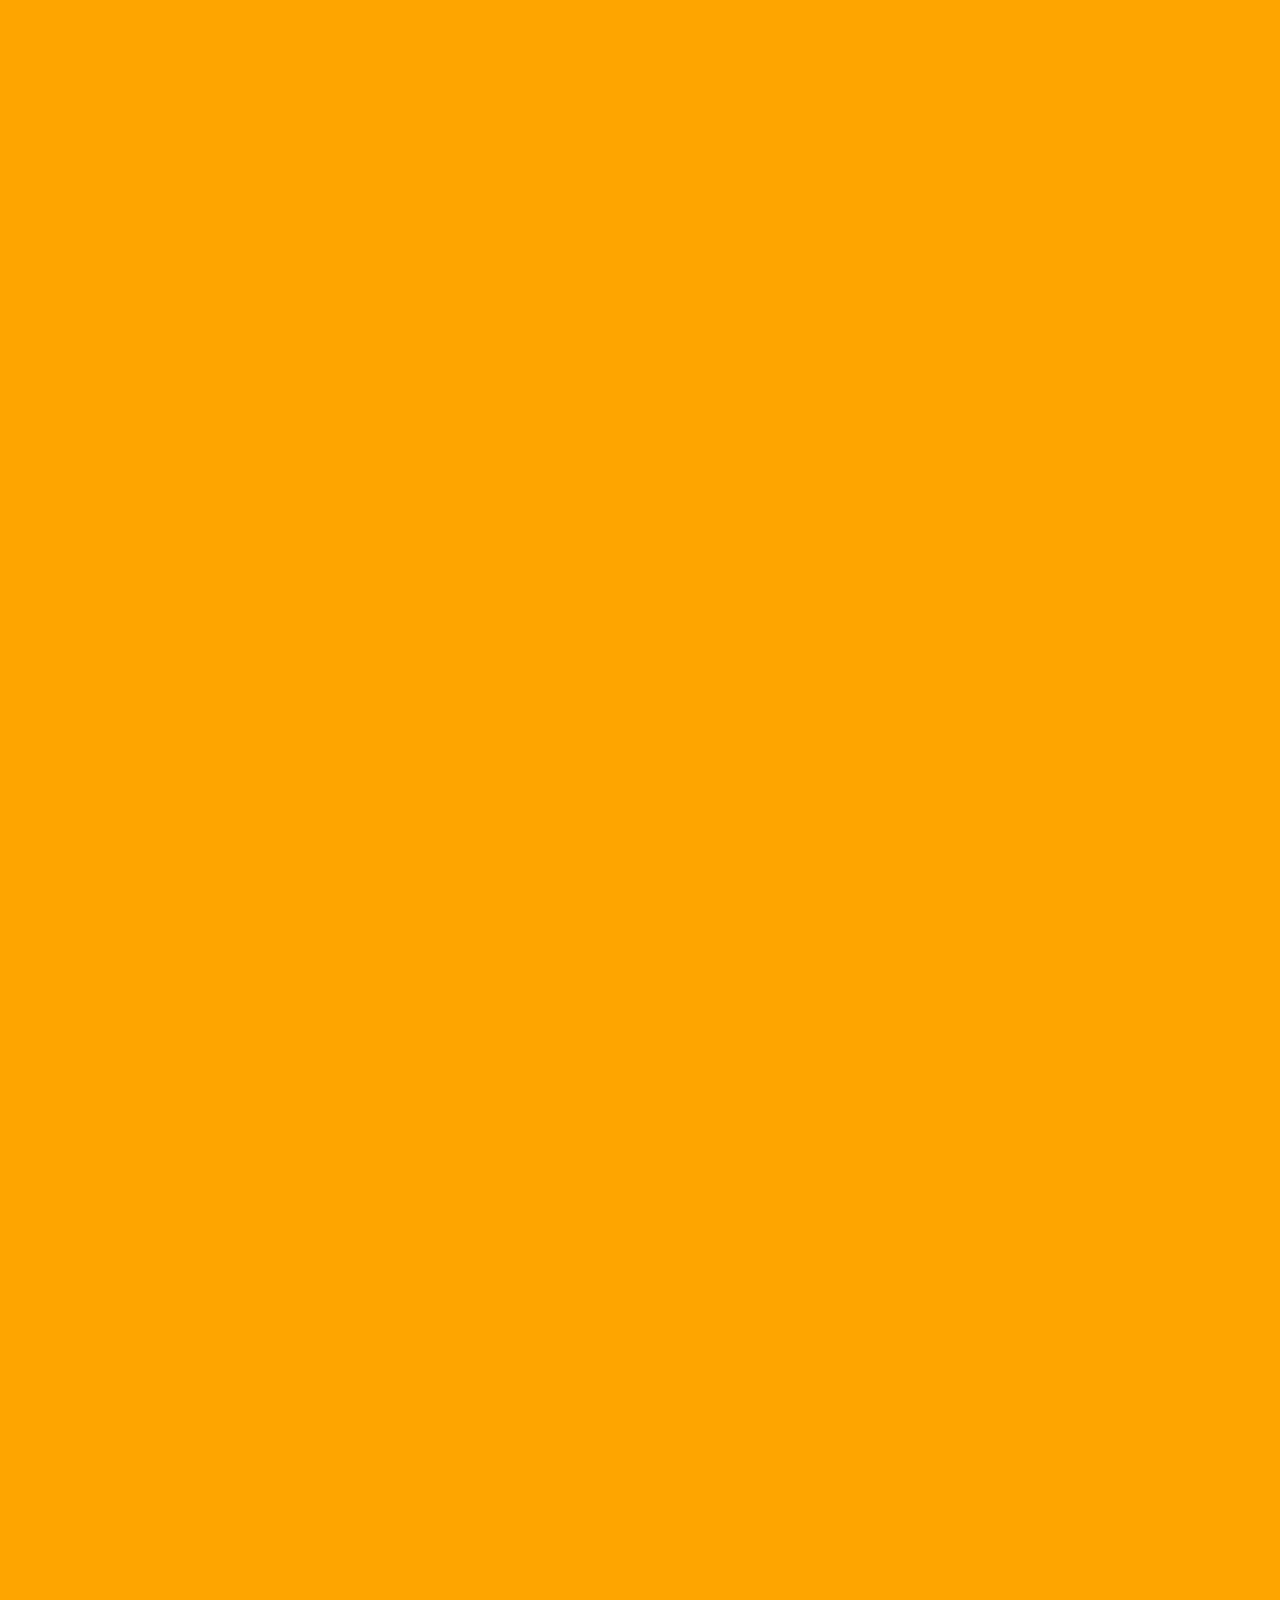
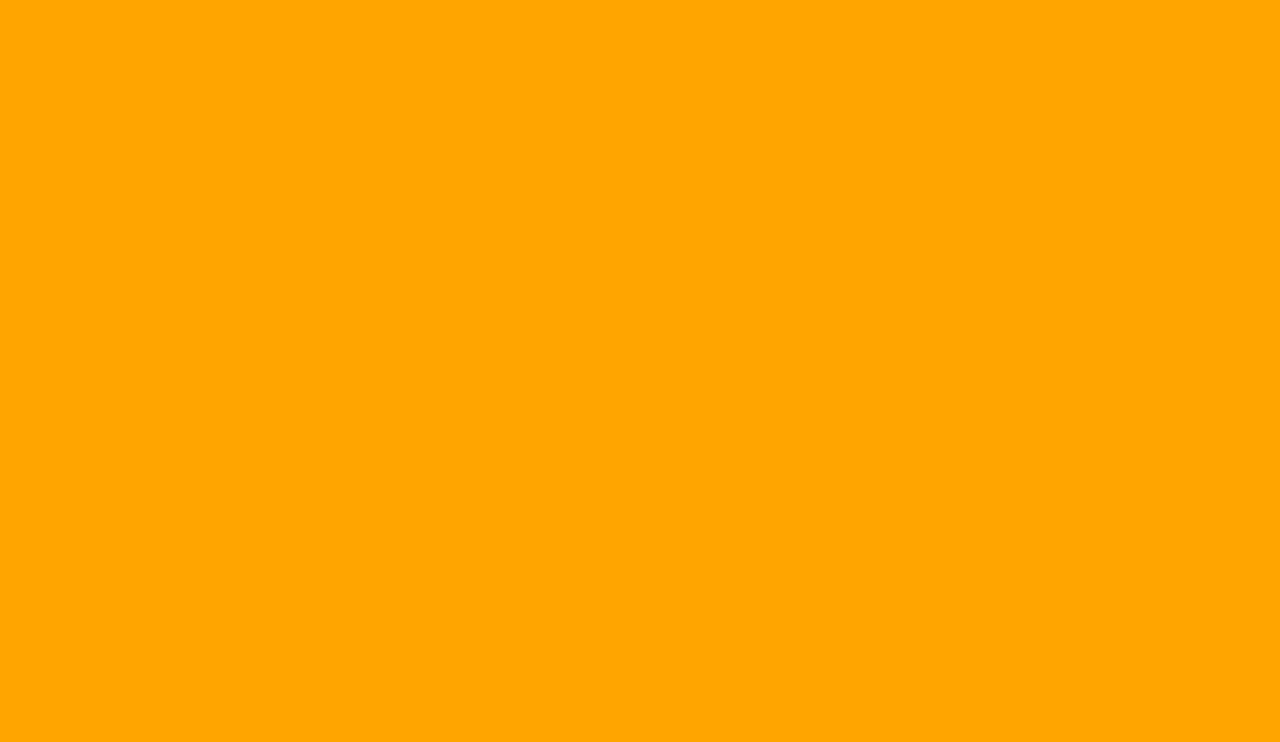
==== Activity 1/index.html @ dac04cb3 "Add files via upload" ====
<!DOCTYPE html>
<html lang="en">
<head>
    <meta charset="UTF-8">
    <meta name="viewport" content="width=device-width, initial-scale=1.0">
    <title>Filipino recipe</title>
    <style>
        body {
            opacity: 0;
            animation: fadeIn 1s ease-in-out forwards;
        }

        @keyframes fadeIn {
            to {
                opacity: 1;
            }
        }

        hr {
            width: 80%;
            height: 2px;
            background-color: rgba(255, 174, 0, 0.233);
            margin-bottom: 7px;
            margin-right: auto;
            margin-left: auto;
            margin-top: 9px;
            border-width: 4px;
            border-color: rgba(89, 12, 12, 0.655);
        }

        /* Add the CSS code here */
        @media screen and (max-width: 768px) {
            /* Adjustments for smaller screens */
            hr {
                width: 90%;
            }

            h1 {
                font-size: 30px;
            }

            h2 {
                font-size: 18px;
            }
        }

        /* Add CSS for navigation buttons */
        nav {
            text-align: left;
            margin-top: 20px;
        }

        nav a {
            background: rgba(89, 12, 12, 0.655);
            color: white;
            text-decoration: none;
            border: 2px solid transparent;
            font-weight: bold;
            padding: 13px 30px;
            border-radius: 30px;
            transition: .4s;
            margin-right: 10px;
        }

        nav a:hover {
            background: brown;
        }
    </style>
</head>
<body bgcolor="orange">
    <nav>
        <a href="#" class="back-button" onclick="goBack()">Go Back</a>
    </nav>
    <font color="black">  
        <br />
        <hr size="8" width="90%">
        <big><big><i><center><h1>Filipino recipe for Chicken Adobo</h1></center></i></big></big>
        <hr size="8" width="90%">
        <center><img src="https://www.jocooks.com/wp-content/uploads/2021/04/chicken-adobo-1-13.jpg" width="450px" height="350px"/></center>
        <pre><center><h2>Adobo is a savory and slightly tangy dish, and it's a staple in Filipino cuisine.</h2></center></pre>
        <br />
        <b><pre><h1>               Ingredients:</h1></pre></b>
        <pre><h2>                      1.5 kg (3.3 lbs) chicken, cut into serving pieces</h2></pre>
        <pre><h2>                      1 onion, peeled and sliced thinly</h2></pre>
        <pre><h2>                      1 head garlic, peeled and minced</h2></pre>
        <pre><h2>                      1 cup soy sauce</h2></pre>
        <pre><h2>                      1 cup white vinegar</h2></pre>
        <pre><h2>                      1 teaspoon peppercorns</h2></pre>
        <pre><h2>                      3 bay leaves</h2></pre>
        <pre><h2>                      1 tablespoon cooking oil</h2></pre>
        <pre><h2>                      1 cup water Salt and pepper to taste</h2></pre>
        <pre><h1>               Instructions:</h1></pre></b>
        <b><pre><h2>                      1. Marinate the Chicken:</h2></pre></b>
        <p style="text-align:left;"><b><big><pre>
        <br>                                    In a large bowl, combine the chicken, soy sauce, garlic, peppercorns, and bay
        <br>                                    leaves. Let the chicken marinate for at least 30 minutes to allow the flavors
        <br>                                    to infuse.
        </pre></big></p>
        <b><pre><h2>                      2. Cooking the Adobo:</h2></pre></b>
        <p style="text-align:left;"><b><big><pre>
        <br>                                    In a wide, heavy-bottomed pan, heat cooking oil over medium heat. Add sliced 
        <br>                                    onions and sauté until they become translucent.
        </pre></big></p>
        <b><pre><h2>                      3. Add Marinated Chicken:</h2></pre></b>
        <p style="text-align:left;"><b><big><pre>
        <br>                                     Add the marinated chicken to the pan. Cook for about 5 minutes or until the  
        <br>                                     chicken is lightly browned.
        </pre></big></p>
        <b><pre><h2>                      4. Pour Vinegar and Water:</h2></pre></b>
        <p style="text-align:left;"><b><big><pre>
        <br>                                     Pour in the white vinegar and water. Allow it to boil without stirring. 
        </pre></big></p>
        <b><pre><h2>                      5. Simmer:</h2></pre></b>
        <p style="text-align:left;"><b><big><pre>
        <br>                                     Once boiling, lower the heat, cover the pan, and simmer for about 30 to 40 
        <br>                                     minutes or until the chicken is tender. Stir occasionally. 
        </pre></big></p>
        <b><pre><h2>                      6. Seasoning:</h2></pre></b>
        <p style="text-align:left;"><b><big><pre>
        <br>                                     Season with salt and pepper to taste. Adjust the seasoning according to your 
        <br>                                     preference.
        </pre></big></p>
        <b><pre><h2>                      7. Serve:</h2></pre></b>
        <p style="text-align:left;"><b><big><pre>
        <br>                                     Serve the Chicken Adobo hot with steamed rice. 
        </pre></big></p>
        <b><pre><h2>                      8. Optional Tips:</h2></pre></b>
        <p style="text-align:left;"><b><big><pre>
        <br>                                     You can add hard-boiled eggs to the simmering adobo for added flavor. Some 
        <br>                                     variations include adding coconut milk for a richer taste. Enjoy your homemade
        <br>                                     Chicken Adobo!
        </pre></big></p>
        <hr size="8" width="90%">
    <center>
    <table border="1">
        <thead>
        <tr>
            <th>Project</th>
            <th>Tittle</th>
            <th>Description</th>
        </tr>
        <tr>
            <td><a href="#Project 1">Project 1</a></td>
            <td>Macaroni and Cheese Recipe</td>
            <td><strong>A webpage built purely in HTML showcasing HTML Text fundamentals such as Headings,Paragraphs and Lists.</strong></td>
        </tr>
        </thead>
        <tr>
            <script>
                function goBack() {
                    window.history.back();
                }
            </script>
        </body>
        </html>
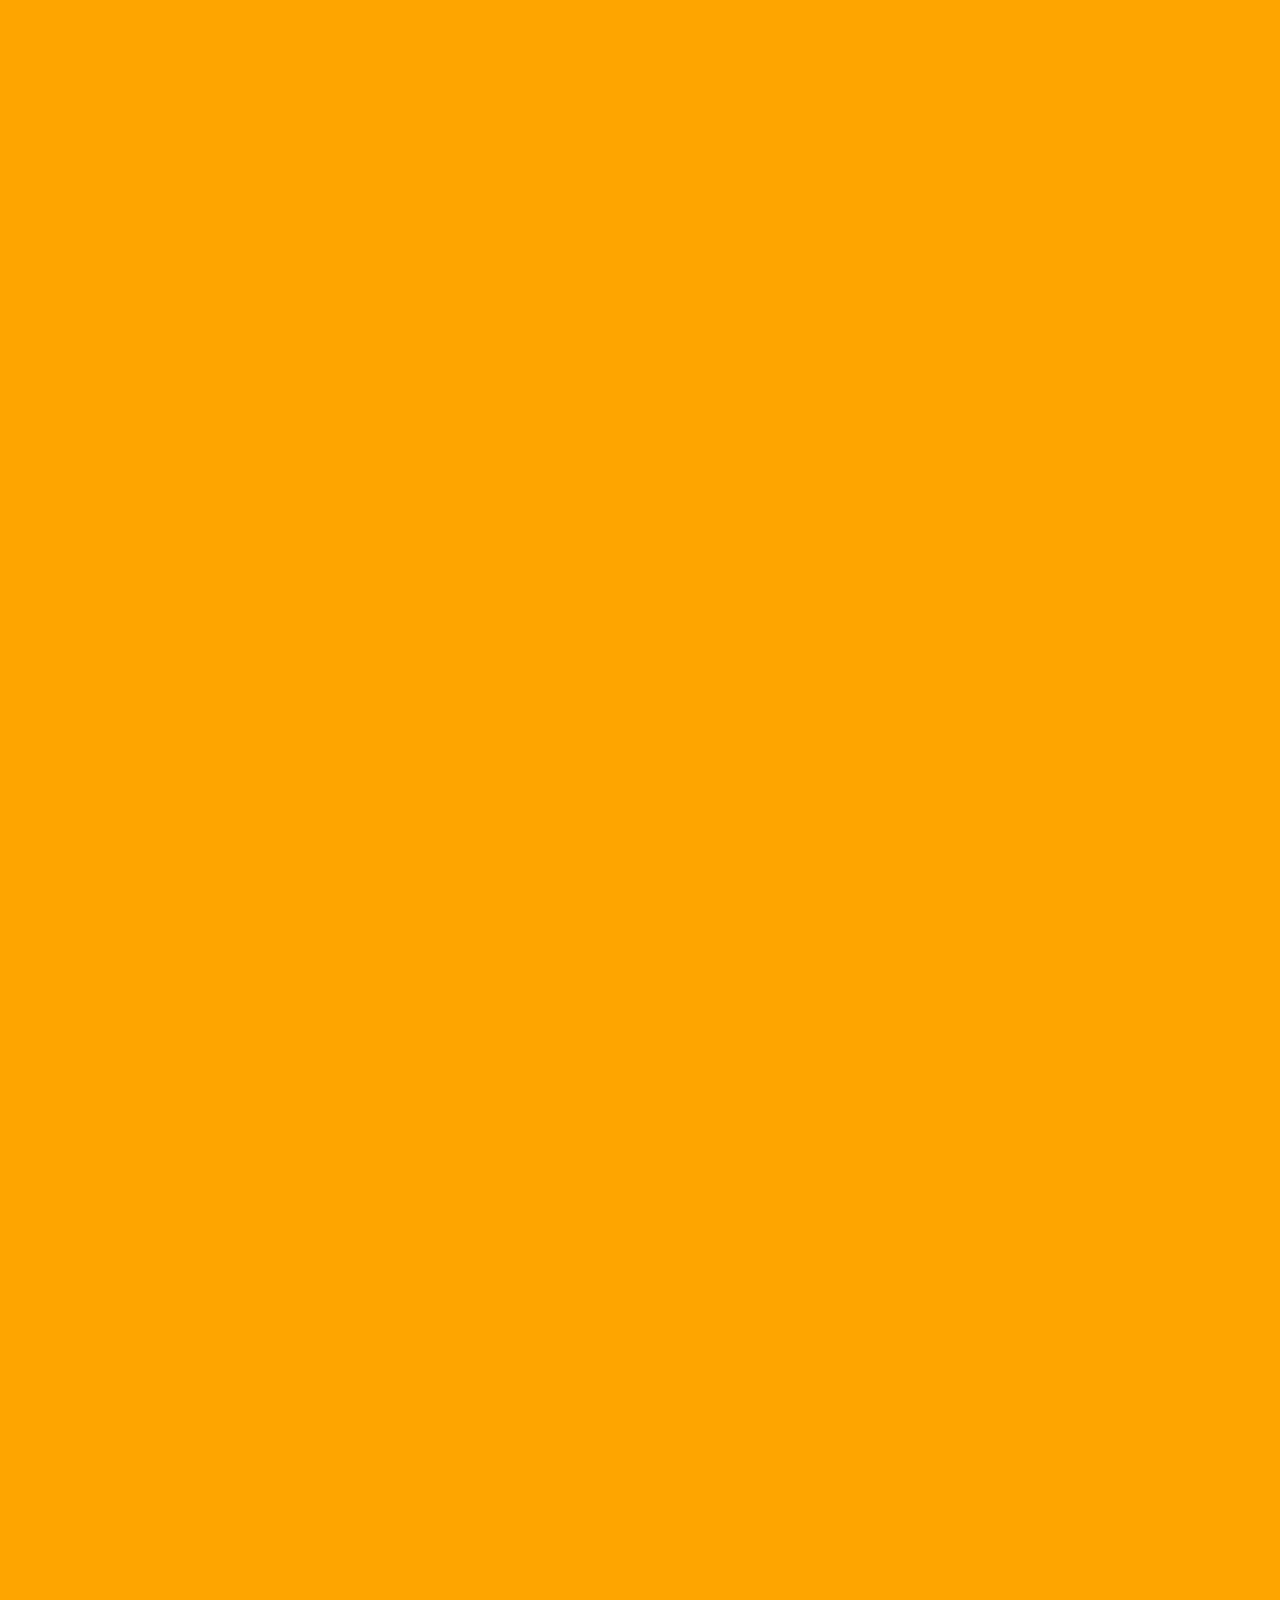
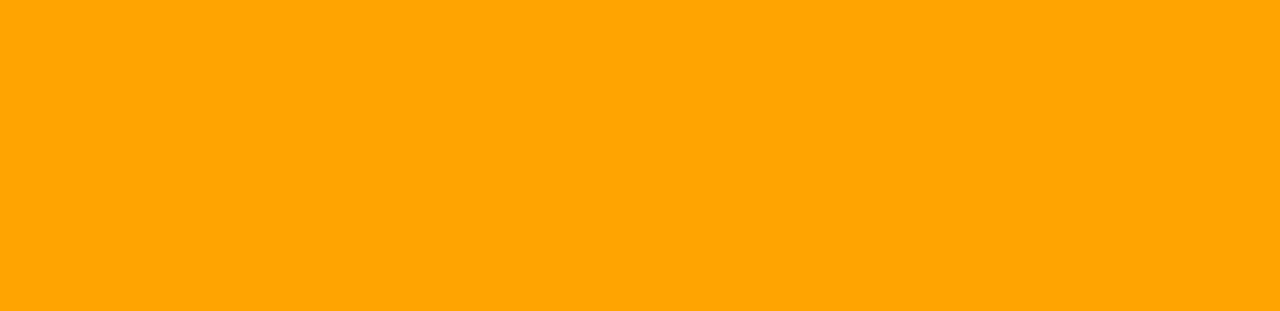
==== commit d1b1579f: "Update index.html" ====
--- a/Activity 1/index.html
+++ b/Activity 1/index.html
@@ -8,6 +8,7 @@
         body {
             opacity: 0;
             animation: fadeIn 1s ease-in-out forwards;
+            font-family: sans-serif; /* Set default font family */
         }
 
         @keyframes fadeIn {
@@ -20,10 +21,7 @@
             width: 80%;
             height: 2px;
             background-color: rgba(255, 174, 0, 0.233);
-            margin-bottom: 7px;
-            margin-right: auto;
-            margin-left: auto;
-            margin-top: 9px;
+            margin: 9px auto 7px; /* Adjust margin */
             border-width: 4px;
             border-color: rgba(89, 12, 12, 0.655);
         }
@@ -37,16 +35,38 @@
 
             h1 {
                 font-size: 30px;
+                text-align: center; /* Align h1 center for smaller screens */
             }
 
             h2 {
                 font-size: 18px;
+                text-align: center; /* Align h2 center for smaller screens */
+            }
+
+            img {
+                display: block;
+                margin: 0 auto 20px; /* Center align and add margin to the image */
+                max-width: 90%; /* Limit image width to 90% of container */
+                height: auto;
+            }
+
+            pre {
+                text-align: center; /* Align pre center for smaller screens */
+            }
+
+            nav {
+                text-align: center; /* Align nav center for smaller screens */
+                margin-top: 20px;
+            }
+
+            nav a {
+                margin: 0 5px; /* Adjust margin for smaller screens */
             }
         }
 
         /* Add CSS for navigation buttons */
         nav {
-            text-align: left;
+            text-align: left; /* Align nav left */
             margin-top: 20px;
         }
 
@@ -65,6 +85,22 @@
         nav a:hover {
             background: brown;
         }
+
+        /* Adjustments for table content */
+        table {
+            width: 100%;
+            border-collapse: collapse;
+        }
+
+        th, td {
+            border: 1px solid black;
+            padding: 8px;
+            text-align: left;
+        }
+
+        th {
+            background-color: #f2f2f2;
+        }
     </style>
 </head>
 <body bgcolor="orange">
@@ -72,84 +108,77 @@
         <a href="#" class="back-button" onclick="goBack()">Go Back</a>
     </nav>
     <font color="black">  
-        <br />
         <hr size="8" width="90%">
         <big><big><i><center><h1>Filipino recipe for Chicken Adobo</h1></center></i></big></big>
         <hr size="8" width="90%">
         <center><img src="https://www.jocooks.com/wp-content/uploads/2021/04/chicken-adobo-1-13.jpg" width="450px" height="350px"/></center>
         <pre><center><h2>Adobo is a savory and slightly tangy dish, and it's a staple in Filipino cuisine.</h2></center></pre>
-        <br />
-        <b><pre><h1>               Ingredients:</h1></pre></b>
-        <pre><h2>                      1.5 kg (3.3 lbs) chicken, cut into serving pieces</h2></pre>
-        <pre><h2>                      1 onion, peeled and sliced thinly</h2></pre>
-        <pre><h2>                      1 head garlic, peeled and minced</h2></pre>
-        <pre><h2>                      1 cup soy sauce</h2></pre>
-        <pre><h2>                      1 cup white vinegar</h2></pre>
-        <pre><h2>                      1 teaspoon peppercorns</h2></pre>
-        <pre><h2>                      3 bay leaves</h2></pre>
-        <pre><h2>                      1 tablespoon cooking oil</h2></pre>
-        <pre><h2>                      1 cup water Salt and pepper to taste</h2></pre>
-        <pre><h1>               Instructions:</h1></pre></b>
-        <b><pre><h2>                      1. Marinate the Chicken:</h2></pre></b>
-        <p style="text-align:left;"><b><big><pre>
-        <br>                                    In a large bowl, combine the chicken, soy sauce, garlic, peppercorns, and bay
-        <br>                                    leaves. Let the chicken marinate for at least 30 minutes to allow the flavors
-        <br>                                    to infuse.
-        </pre></big></p>
-        <b><pre><h2>                      2. Cooking the Adobo:</h2></pre></b>
-        <p style="text-align:left;"><b><big><pre>
-        <br>                                    In a wide, heavy-bottomed pan, heat cooking oil over medium heat. Add sliced 
-        <br>                                    onions and sauté until they become translucent.
-        </pre></big></p>
-        <b><pre><h2>                      3. Add Marinated Chicken:</h2></pre></b>
-        <p style="text-align:left;"><b><big><pre>
-        <br>                                     Add the marinated chicken to the pan. Cook for about 5 minutes or until the  
-        <br>                                     chicken is lightly browned.
-        </pre></big></p>
-        <b><pre><h2>                      4. Pour Vinegar and Water:</h2></pre></b>
-        <p style="text-align:left;"><b><big><pre>
-        <br>                                     Pour in the white vinegar and water. Allow it to boil without stirring. 
-        </pre></big></p>
-        <b><pre><h2>                      5. Simmer:</h2></pre></b>
-        <p style="text-align:left;"><b><big><pre>
-        <br>                                     Once boiling, lower the heat, cover the pan, and simmer for about 30 to 40 
-        <br>                                     minutes or until the chicken is tender. Stir occasionally. 
-        </pre></big></p>
-        <b><pre><h2>                      6. Seasoning:</h2></pre></b>
-        <p style="text-align:left;"><b><big><pre>
-        <br>                                     Season with salt and pepper to taste. Adjust the seasoning according to your 
-        <br>                                     preference.
-        </pre></big></p>
-        <b><pre><h2>                      7. Serve:</h2></pre></b>
-        <p style="text-align:left;"><b><big><pre>
-        <br>                                     Serve the Chicken Adobo hot with steamed rice. 
-        </pre></big></p>
-        <b><pre><h2>                      8. Optional Tips:</h2></pre></b>
-        <p style="text-align:left;"><b><big><pre>
-        <br>                                     You can add hard-boiled eggs to the simmering adobo for added flavor. Some 
-        <br>                                     variations include adding coconut milk for a richer taste. Enjoy your homemade
-        <br>                                     Chicken Adobo!
-        </pre></big></p>
+        <b><pre><h1>Ingredients:</h1></pre></b>
+        <pre><h2>1.5 kg (3.3 lbs) chicken, cut into serving pieces</h2></pre>
+        <pre><h2>1 onion, peeled and sliced thinly</h2></pre>
+        <pre><h2>1 head garlic, peeled and minced</h2></pre>
+        <pre><h2>1 cup soy sauce</h2></pre>
+        <pre><h2>1 cup white vinegar</h2></pre>
+        <pre><h2>1 teaspoon peppercorns</h2></pre>
+        <pre><h2>3 bay leaves</h2></pre>
+        <pre><h2>1 tablespoon cooking oil</h2></pre>
+        <pre><h2>1 cup water Salt and pepper to taste</h2></pre>
+        <pre><h1>Instructions:</h1></pre>
+        <b><pre><h2>1. Marinate the Chicken:</h2></pre></b>
+        <p><b><big><pre>In a large bowl, combine the chicken, soy sauce, garlic, peppercorns, and bay
+        leaves. Let the chicken marinate for at least 30 minutes to allow the flavors
+        to infuse.</pre></big></b></p>
+        <b><pre><h2>2. Cooking the Adobo:</h2></pre></b>
+        <p><b><big><pre>In a wide, heavy-bottomed pan, heat cooking oil over medium heat. Add sliced 
+        onions and sauté until they become translucent.</pre></big></b></p>
+        <b><pre><h2>3. Add Marinated Chicken:</h2></pre></b>
+        <p><b><big><pre>Add the marinated chicken to the pan. Cook for about 5 minutes or until the  
+        chicken is lightly browned.</pre></big></b></p>
+        <b><pre><h2>4. Pour Vinegar and Water:</h2></pre></b>
+        <p><b><big><pre>Pour in the white vinegar and water. Allow it to boil without stirring.</pre></big></b></p>
+        <b><pre><h2>5. Simmer:</h2></pre></b>
+        <p><b><big><pre>Once boiling, lower the heat, cover the pan, and simmer for about 30 to </pre></big></b></p>
+        <b><pre><h2>6. Seasoning:</h2></pre></b>
+        <p><b><big><pre>Season with salt and pepper to taste. Adjust the seasoning according to your </pre></big></b></p>
+        <b><pre><h2>7. Serve:</h2></pre></b>
+        <p><b><big><pre>Serve the Chicken Adobo hot with steamed rice.</pre></big></b></p>
+        <b><pre><h2>8. Optional Tips:</h2></pre></b>
+        <p><b><big><pre>You can add hard-boiled eggs to the simmering adobo for added flavor. Some 
+        variations include adding coconut milk for a richer taste. Enjoy your homemade
+        Chicken Adobo!</pre></big></b></p>
         <hr size="8" width="90%">
     <center>
     <table border="1">
         <thead>
-        <tr>
-            <th>Project</th>
-            <th>Tittle</th>
-            <th>Description</th>
-        </tr>
+            <tr>
+                <th>Project</th>
+                <th>Title</th>
+                <th>Description</th>
+                  <th>Project</th>
+                <th>Title</th>
+                <th>Description</th>
+                  <th>Project</th>
+                <th>Title</th>
+                <th>Description</th>
+            </tr>
+        </thead>
         <tr>
             <td><a href="#Project 1">Project 1</a></td>
             <td>Macaroni and Cheese Recipe</td>
-            <td><strong>A webpage built purely in HTML showcasing HTML Text fundamentals such as Headings,Paragraphs and Lists.</strong></td>
+            <td><strong>A webpage built purely in HTML showcasing HTML Text fundamentals such as Headings, Paragraphs and Lists.</strong></td>
+             <td><a href="#Project 1">Project 1</a></td>
+            <td>Macaroni and Cheese Recipe</td>
+            <td><strong>A webpage built purely in HTML showcasing HTML Text fundamentals such as Headings, Paragraphs and Lists.</strong></td>
+             <td><a href="#Project 1">Project 1</a></td>
+            <td>Macaroni and Cheese Recipe</td>
+            <td><strong>A webpage built purely in HTML showcasing HTML Text fundamentals such as Headings, Paragraphs and Lists.</strong></td>
         </tr>
-        </thead>
-        <tr>
-            <script>
-                function goBack() {
-                    window.history.back();
-                }
-            </script>
-        </body>
-        </html>+    </table>
+    </center>
+    <script>
+        function goBack() {
+            window.history.back();
+        }
+    </script>
+</body>
+</html>
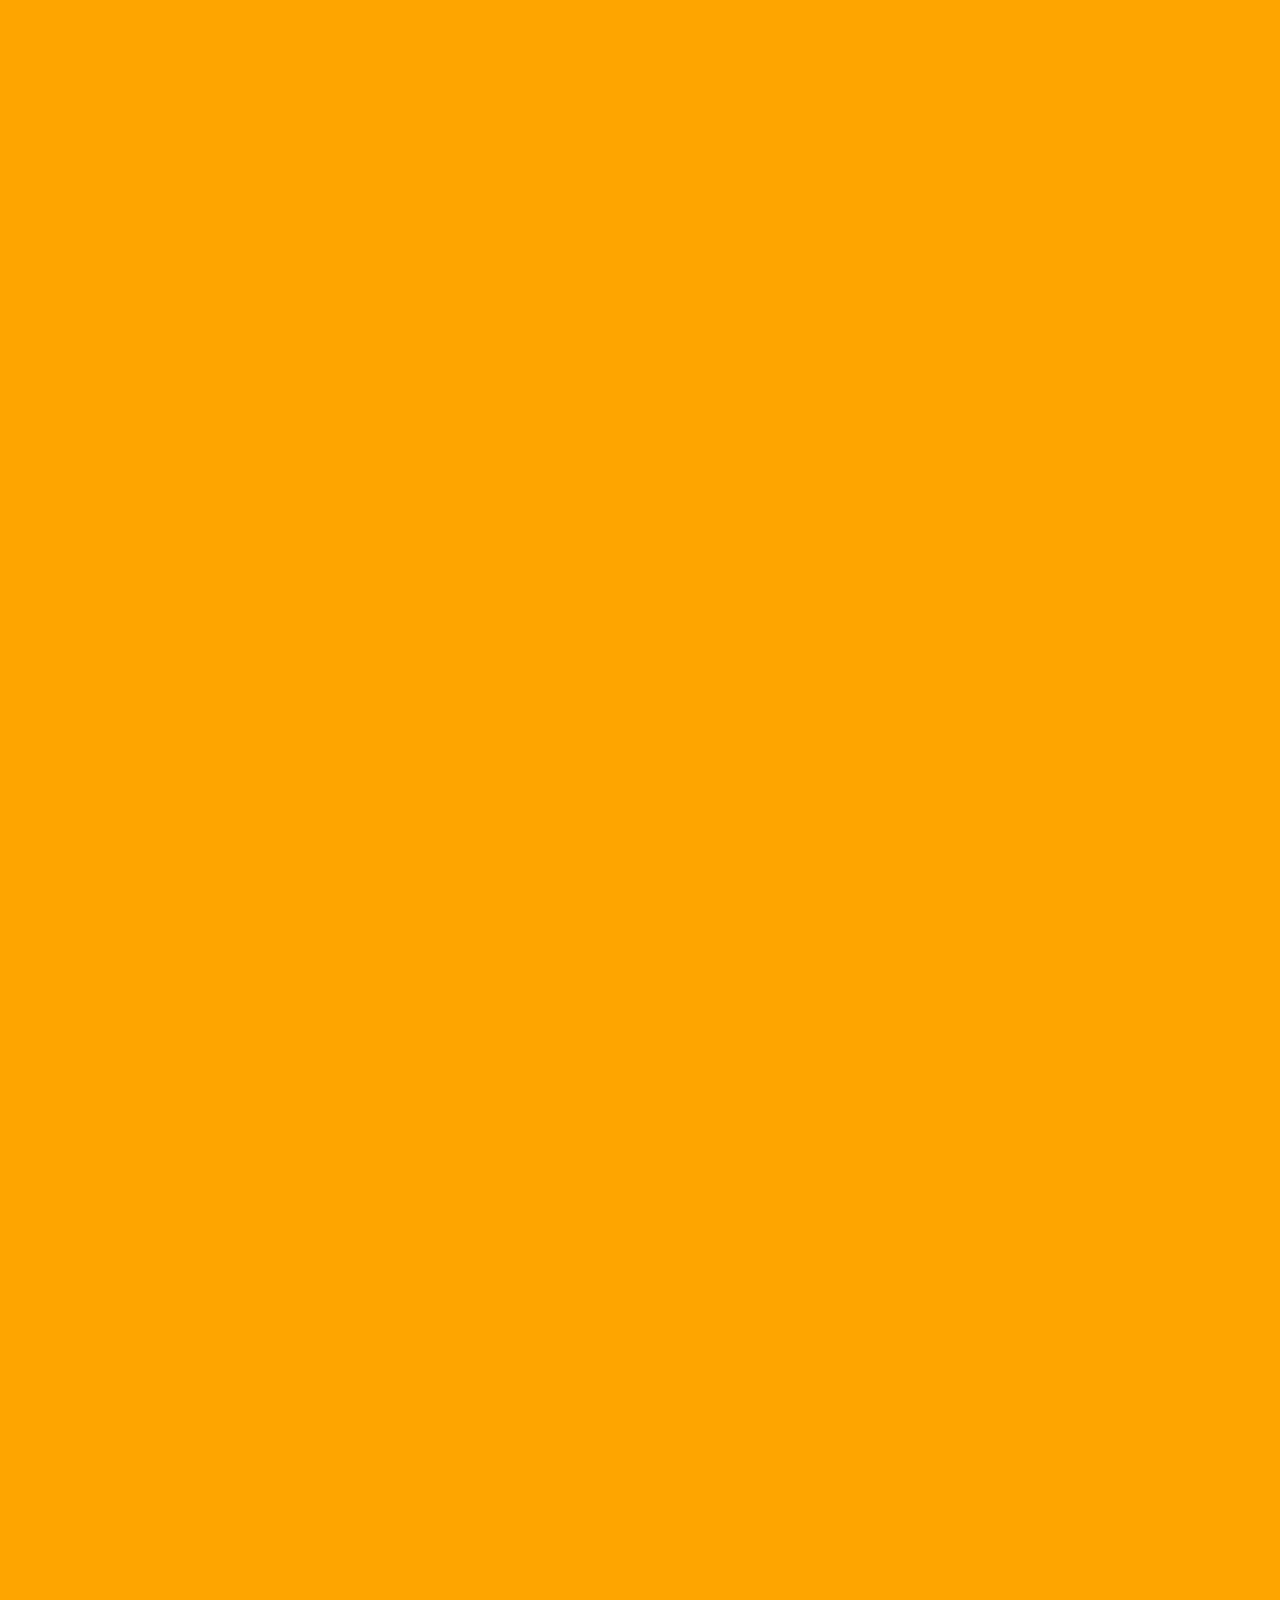
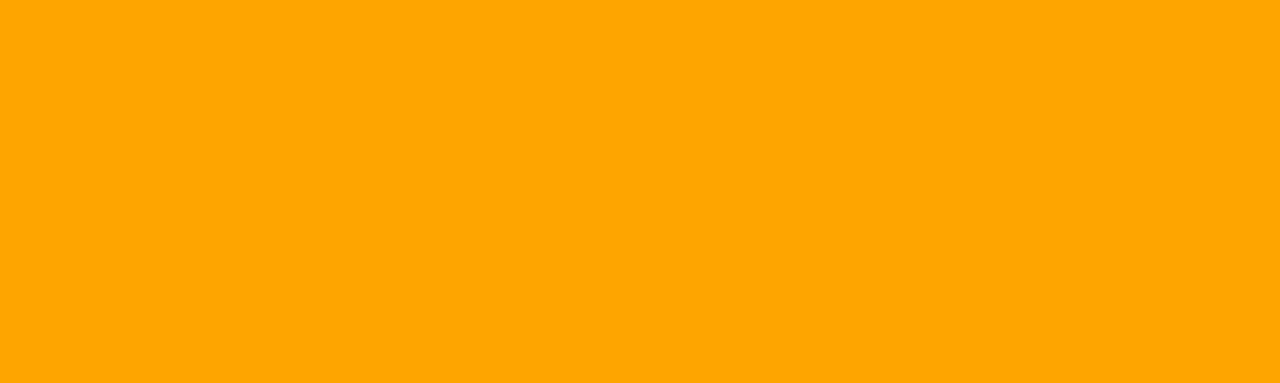
==== commit e58ac12a: "Update index.html" ====
--- a/Activity 1/index.html
+++ b/Activity 1/index.html
@@ -153,10 +153,10 @@
             <tr>
                 <th>Project</th>
                 <th>Title</th>
-                <th>Description</th>
+                <th>Description</th></br>
                   <th>Project</th>
                 <th>Title</th>
-                <th>Description</th>
+                <th>Description</th></br>
                   <th>Project</th>
                 <th>Title</th>
                 <th>Description</th>
@@ -165,10 +165,12 @@
         <tr>
             <td><a href="#Project 1">Project 1</a></td>
             <td>Macaroni and Cheese Recipe</td>
-            <td><strong>A webpage built purely in HTML showcasing HTML Text fundamentals such as Headings, Paragraphs and Lists.</strong></td>
+            <td><strong>A webpage built purely in HTML showcasing HTML Text fundamentals such as Headings, Paragraphs and Lists.</strong></td></br>
+        
              <td><a href="#Project 1">Project 1</a></td>
             <td>Macaroni and Cheese Recipe</td>
-            <td><strong>A webpage built purely in HTML showcasing HTML Text fundamentals such as Headings, Paragraphs and Lists.</strong></td>
+            <td><strong>A webpage built purely in HTML showcasing HTML Text fundamentals such as Headings, Paragraphs and Lists.</strong></td></br>
+        
              <td><a href="#Project 1">Project 1</a></td>
             <td>Macaroni and Cheese Recipe</td>
             <td><strong>A webpage built purely in HTML showcasing HTML Text fundamentals such as Headings, Paragraphs and Lists.</strong></td>
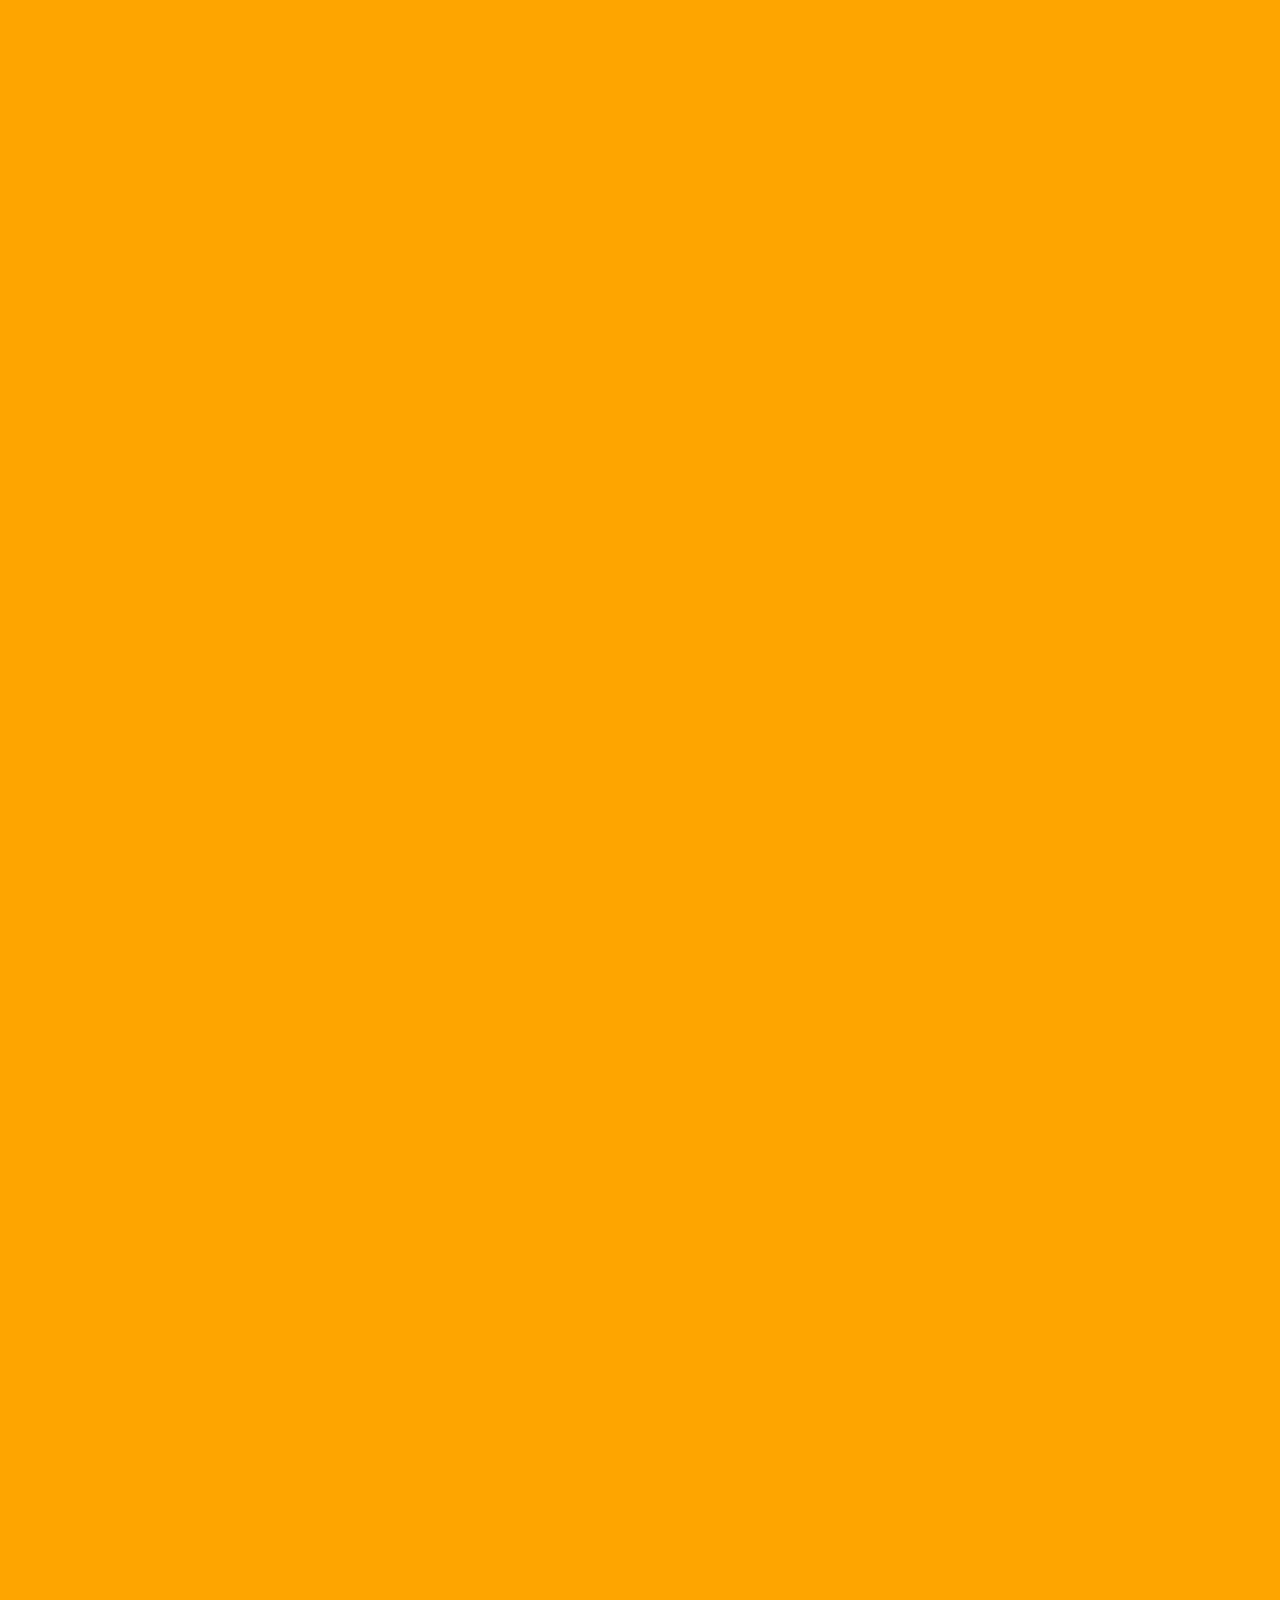
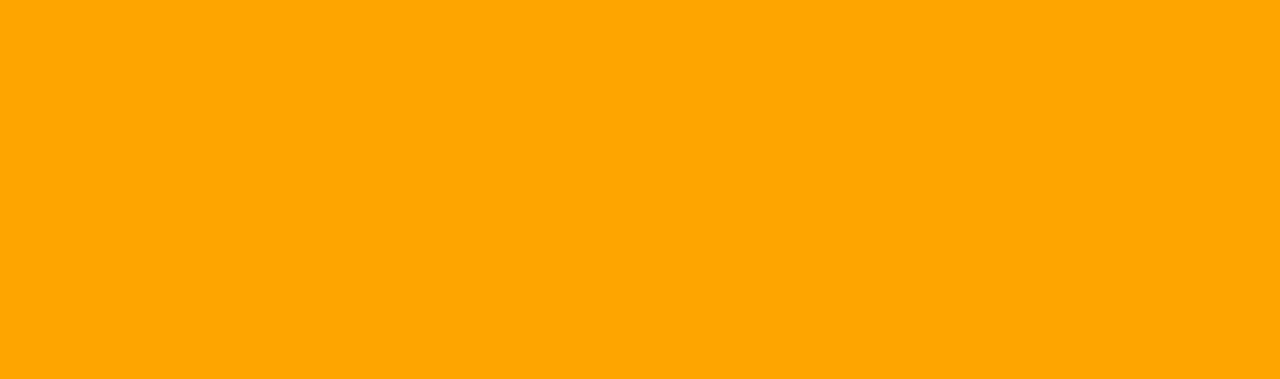
==== commit 73d8d5d0: "Update index.html" ====
--- a/Activity 1/index.html
+++ b/Activity 1/index.html
@@ -153,10 +153,14 @@
             <tr>
                 <th>Project</th>
                 <th>Title</th>
-                <th>Description</th></br>
+                <th>Description</th>
+                 </tr>
+             <tr>
                   <th>Project</th>
                 <th>Title</th>
-                <th>Description</th></br>
+                <th>Description</th>
+             </tr>
+             <tr>
                   <th>Project</th>
                 <th>Title</th>
                 <th>Description</th>
@@ -165,12 +169,14 @@
         <tr>
             <td><a href="#Project 1">Project 1</a></td>
             <td>Macaroni and Cheese Recipe</td>
-            <td><strong>A webpage built purely in HTML showcasing HTML Text fundamentals such as Headings, Paragraphs and Lists.</strong></td></br>
-        
+            <td><strong>A webpage built purely in HTML showcasing HTML Text fundamentals such as Headings, Paragraphs and Lists.</strong></td>
+         </tr>
+         <tr>
              <td><a href="#Project 1">Project 1</a></td>
             <td>Macaroni and Cheese Recipe</td>
-            <td><strong>A webpage built purely in HTML showcasing HTML Text fundamentals such as Headings, Paragraphs and Lists.</strong></td></br>
-        
+            <td><strong>A webpage built purely in HTML showcasing HTML Text fundamentals such as Headings, Paragraphs and Lists.</strong></td>
+         </tr>
+         <tr>
              <td><a href="#Project 1">Project 1</a></td>
             <td>Macaroni and Cheese Recipe</td>
             <td><strong>A webpage built purely in HTML showcasing HTML Text fundamentals such as Headings, Paragraphs and Lists.</strong></td>
